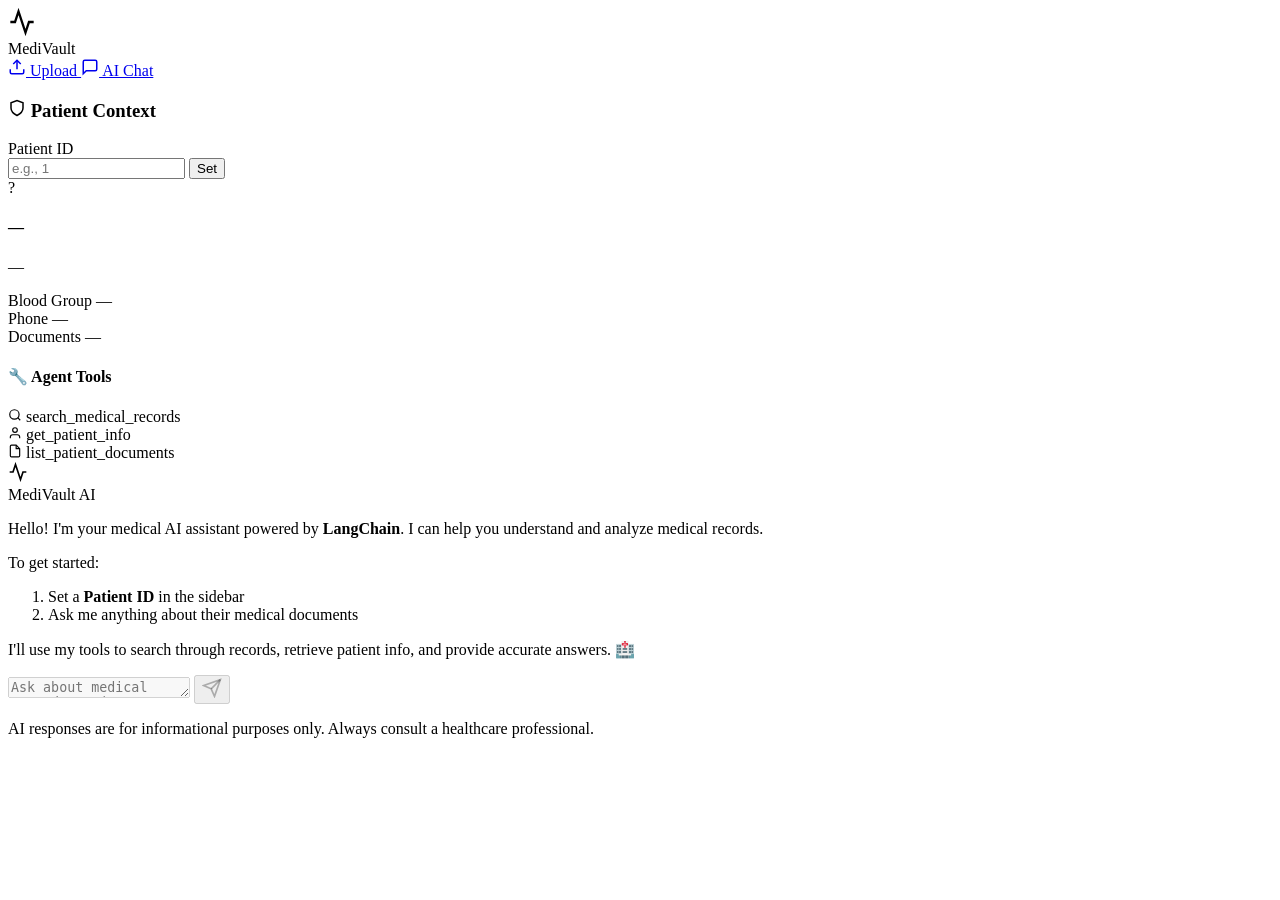
==== app/static/chat.html @ 63398772 "feat: integrate LangChain AI agent, ChromaDB vector store, and static frontend hosting" ====
<!DOCTYPE html>
<html lang="en">
<head>
    <meta charset="UTF-8">
    <meta name="viewport" content="width=device-width, initial-scale=1.0">
    <title>MediVault — AI Chat</title>
    <meta name="description" content="Ask AI questions about your medical records using LangChain-powered intelligent agents">
    <link rel="preconnect" href="https://fonts.googleapis.com">
    <link rel="preconnect" href="https://fonts.gstatic.com" crossorigin>
    <link href="https://fonts.googleapis.com/css2?family=Inter:wght@300;400;500;600;700;800&display=swap" rel="stylesheet">
    <link rel="stylesheet" href="/styles.css">
</head>
<body>
    <!-- Navigation -->
    <nav class="navbar" id="main-nav">
        <div class="nav-brand">
            <div class="nav-logo">
                <svg width="28" height="28" viewBox="0 0 24 24" fill="none" stroke="currentColor" stroke-width="2">
                    <path d="M22 12h-4l-3 9L9 3l-3 9H2"/>
                </svg>
            </div>
            <span class="nav-title">MediVault</span>
        </div>
        <div class="nav-links">
            <a href="/" class="nav-link" id="nav-upload">
                <svg width="18" height="18" viewBox="0 0 24 24" fill="none" stroke="currentColor" stroke-width="2">
                    <path d="M21 15v4a2 2 0 0 1-2 2H5a2 2 0 0 1-2-2v-4"/>
                    <polyline points="17 8 12 3 7 8"/>
                    <line x1="12" y1="3" x2="12" y2="15"/>
                </svg>
                Upload
            </a>
            <a href="/chat.html" class="nav-link active" id="nav-chat">
                <svg width="18" height="18" viewBox="0 0 24 24" fill="none" stroke="currentColor" stroke-width="2">
                    <path d="M21 15a2 2 0 0 1-2 2H7l-4 4V5a2 2 0 0 1 2-2h14a2 2 0 0 1 2 2z"/>
                </svg>
                AI Chat
            </a>
        </div>
    </nav>

    <!-- Chat Interface -->
    <main class="chat-layout">
        <!-- Sidebar -->
        <aside class="chat-sidebar" id="chat-sidebar">
            <div class="sidebar-header">
                <h3>
                    <svg width="18" height="18" viewBox="0 0 24 24" fill="none" stroke="currentColor" stroke-width="2">
                        <path d="M12 22s8-4 8-10V5l-8-3-8 3v7c0 6 8 10 8 10z"/>
                    </svg>
                    Patient Context
                </h3>
            </div>
            <div class="sidebar-content">
                <div class="form-group">
                    <label for="chat-patient-id">Patient ID</label>
                    <div class="input-with-btn">
                        <input type="number" id="chat-patient-id" placeholder="e.g., 1" min="1">
                        <button class="btn btn-secondary btn-sm" id="set-patient-btn">Set</button>
                    </div>
                </div>
                <div class="patient-info hidden" id="patient-info-panel">
                    <div class="info-card">
                        <div class="info-header">
                            <div class="avatar" id="patient-avatar">?</div>
                            <div>
                                <h4 id="patient-name">—</h4>
                                <p id="patient-dob">—</p>
                            </div>
                        </div>
                        <div class="info-details">
                            <div class="info-row">
                                <span>Blood Group</span>
                                <span id="patient-blood">—</span>
                            </div>
                            <div class="info-row">
                                <span>Phone</span>
                                <span id="patient-phone">—</span>
                            </div>
                            <div class="info-row">
                                <span>Documents</span>
                                <span id="patient-doc-count">—</span>
                            </div>
                        </div>
                    </div>
                </div>
                <div class="sidebar-tools">
                    <h4>🔧 Agent Tools</h4>
                    <div class="tool-badge">
                        <svg width="14" height="14" viewBox="0 0 24 24" fill="none" stroke="currentColor" stroke-width="2">
                            <circle cx="11" cy="11" r="8"/><line x1="21" y1="21" x2="16.65" y2="16.65"/>
                        </svg>
                        search_medical_records
                    </div>
                    <div class="tool-badge">
                        <svg width="14" height="14" viewBox="0 0 24 24" fill="none" stroke="currentColor" stroke-width="2">
                            <path d="M20 21v-2a4 4 0 0 0-4-4H8a4 4 0 0 0-4 4v2"/><circle cx="12" cy="7" r="4"/>
                        </svg>
                        get_patient_info
                    </div>
                    <div class="tool-badge">
                        <svg width="14" height="14" viewBox="0 0 24 24" fill="none" stroke="currentColor" stroke-width="2">
                            <path d="M14 2H6a2 2 0 0 0-2 2v16a2 2 0 0 0 2 2h12a2 2 0 0 0 2-2V8z"/>
                            <polyline points="14 2 14 8 20 8"/>
                        </svg>
                        list_patient_documents
                    </div>
                </div>
            </div>
        </aside>

        <!-- Chat Area -->
        <div class="chat-main">
            <div class="chat-messages" id="chat-messages">
                <!-- Welcome Message -->
                <div class="message message-ai">
                    <div class="message-avatar ai-avatar">
                        <svg width="20" height="20" viewBox="0 0 24 24" fill="none" stroke="currentColor" stroke-width="2">
                            <path d="M22 12h-4l-3 9L9 3l-3 9H2"/>
                        </svg>
                    </div>
                    <div class="message-content">
                        <div class="message-header">
                            <span class="message-name">MediVault AI</span>
                        </div>
                        <div class="message-body">
                            <p>Hello! I'm your medical AI assistant powered by <strong>LangChain</strong>. I can help you understand and analyze medical records.</p>
                            <p>To get started:</p>
                            <ol>
                                <li>Set a <strong>Patient ID</strong> in the sidebar</li>
                                <li>Ask me anything about their medical documents</li>
                            </ol>
                            <p>I'll use my tools to search through records, retrieve patient info, and provide accurate answers. 🏥</p>
                        </div>
                    </div>
                </div>
            </div>

            <!-- Chat Input -->
            <div class="chat-input-area" id="chat-input-area">
                <form id="chat-form" class="chat-form">
                    <div class="chat-input-wrapper">
                        <textarea
                            id="chat-input"
                            placeholder="Ask about medical records... (Set Patient ID first)"
                            rows="1"
                            disabled
                        ></textarea>
                        <button type="submit" class="btn-send" id="send-btn" disabled>
                            <svg width="20" height="20" viewBox="0 0 24 24" fill="none" stroke="currentColor" stroke-width="2">
                                <line x1="22" y1="2" x2="11" y2="13"/>
                                <polygon points="22 2 15 22 11 13 2 9 22 2"/>
                            </svg>
                        </button>
                    </div>
                    <p class="chat-disclaimer">AI responses are for informational purposes only. Always consult a healthcare professional.</p>
                </form>
            </div>
        </div>
    </main>

    <script>
        const API_BASE = '';
        let currentPatientId = null;

        // ========================================
        // Patient Setup
        // ========================================
        document.getElementById('set-patient-btn').addEventListener('click', setPatient);
        document.getElementById('chat-patient-id').addEventListener('keypress', (e) => {
            if (e.key === 'Enter') setPatient();
        });

        async function setPatient() {
            const idInput = document.getElementById('chat-patient-id');
            const patientId = parseInt(idInput.value);

            if (!patientId || patientId < 1) {
                showToast('Please enter a valid Patient ID', 'error');
                return;
            }

            try {
                // Fetch patient info
                const patientRes = await fetch(`${API_BASE}/patients/${patientId}`);
                if (!patientRes.ok) throw new Error('Patient not found');
                const patient = await patientRes.json();

                // Fetch document count
                const docsRes = await fetch(`${API_BASE}/medical-records/patient/${patientId}`);
                const docs = await docsRes.json();

                // Update sidebar
                currentPatientId = patientId;
                document.getElementById('patient-name').textContent = patient.name;
                document.getElementById('patient-dob').textContent = `DOB: ${patient.date_of_birth}`;
                document.getElementById('patient-blood').textContent = patient.blood_group || '—';
                document.getElementById('patient-phone').textContent = patient.phone_number;
                document.getElementById('patient-doc-count').textContent = `${docs.length} documents`;
                document.getElementById('patient-avatar').textContent = patient.name.charAt(0).toUpperCase();
                document.getElementById('patient-info-panel').classList.remove('hidden');

                // Enable chat
                const chatInput = document.getElementById('chat-input');
                const sendBtn = document.getElementById('send-btn');
                chatInput.disabled = false;
                sendBtn.disabled = false;
                chatInput.placeholder = `Ask about ${patient.name}'s medical records...`;
                chatInput.focus();

                addAIMessage(`Patient context set to **${patient.name}** (ID: ${patientId}) with ${docs.length} document(s). What would you like to know?`);
                showToast(`Patient ${patient.name} loaded`, 'success');

            } catch (err) {
                showToast(`Error: ${err.message}`, 'error');
            }
        }

        // ========================================
        // Chat Logic
        // ========================================
        const chatForm = document.getElementById('chat-form');
        const chatInput = document.getElementById('chat-input');
        const chatMessages = document.getElementById('chat-messages');

        // Auto-resize textarea
        chatInput.addEventListener('input', () => {
            chatInput.style.height = 'auto';
            chatInput.style.height = Math.min(chatInput.scrollHeight, 150) + 'px';
        });

        chatInput.addEventListener('keydown', (e) => {
            if (e.key === 'Enter' && !e.shiftKey) {
                e.preventDefault();
                chatForm.requestSubmit();
            }
        });

        chatForm.addEventListener('submit', async (e) => {
            e.preventDefault();

            const question = chatInput.value.trim();
            if (!question || !currentPatientId) return;

            // Add user message
            addUserMessage(question);
            chatInput.value = '';
            chatInput.style.height = 'auto';

            // Add thinking indicator
            const thinkingId = addThinkingIndicator();

            try {
                const response = await fetch(`${API_BASE}/ai/ask`, {
                    method: 'POST',
                    headers: { 'Content-Type': 'application/json' },
                    body: JSON.stringify({
                        patient_id: currentPatientId,
                        question: question
                    })
                });

                removeThinkingIndicator(thinkingId);

                if (!response.ok) {
                    const error = await response.json();
                    throw new Error(error.detail || 'Failed to get AI response');
                }

                const data = await response.json();
                addAIMessage(data.answer);

            } catch (err) {
                removeThinkingIndicator(thinkingId);
                addAIMessage(`⚠️ Error: ${err.message}. Please try again.`);
            }
        });

        function addUserMessage(text) {
            const div = document.createElement('div');
            div.className = 'message message-user';
            div.innerHTML = `
                <div class="message-content">
                    <div class="message-body">${escapeHtml(text)}</div>
                </div>
                <div class="message-avatar user-avatar">
                    <svg width="18" height="18" viewBox="0 0 24 24" fill="none" stroke="currentColor" stroke-width="2">
                        <path d="M20 21v-2a4 4 0 0 0-4-4H8a4 4 0 0 0-4 4v2"/><circle cx="12" cy="7" r="4"/>
                    </svg>
                </div>
            `;
            chatMessages.appendChild(div);
            scrollToBottom();
        }

        function addAIMessage(text) {
            const div = document.createElement('div');
            div.className = 'message message-ai';
            div.innerHTML = `
                <div class="message-avatar ai-avatar">
                    <svg width="20" height="20" viewBox="0 0 24 24" fill="none" stroke="currentColor" stroke-width="2">
                        <path d="M22 12h-4l-3 9L9 3l-3 9H2"/>
                    </svg>
                </div>
                <div class="message-content">
                    <div class="message-header">
                        <span class="message-name">MediVault AI</span>
                    </div>
                    <div class="message-body">${formatMarkdown(text)}</div>
                </div>
            `;
            chatMessages.appendChild(div);
            scrollToBottom();
        }

        let thinkingCounter = 0;
        function addThinkingIndicator() {
            const id = 'thinking-' + (++thinkingCounter);
            const div = document.createElement('div');
            div.className = 'message message-ai';
            div.id = id;
            div.innerHTML = `
                <div class="message-avatar ai-avatar">
                    <svg width="20" height="20" viewBox="0 0 24 24" fill="none" stroke="currentColor" stroke-width="2">
                        <path d="M22 12h-4l-3 9L9 3l-3 9H2"/>
                    </svg>
                </div>
                <div class="message-content">
                    <div class="message-body thinking">
                        <div class="thinking-dots">
                            <span></span><span></span><span></span>
                        </div>
                        <span class="thinking-text">Searching records & analyzing...</span>
                    </div>
                </div>
            `;
            chatMessages.appendChild(div);
            scrollToBottom();
            return id;
        }

        function removeThinkingIndicator(id) {
            const el = document.getElementById(id);
            if (el) el.remove();
        }

        function scrollToBottom() {
            chatMessages.scrollTop = chatMessages.scrollHeight;
        }

        function formatMarkdown(text) {
            // Simple markdown formatting
            let html = escapeHtml(text);
            // Bold
            html = html.replace(/\*\*(.*?)\*\*/g, '<strong>$1</strong>');
            // Italic
            html = html.replace(/\*(.*?)\*/g, '<em>$1</em>');
            // Code blocks
            html = html.replace(/```([\s\S]*?)```/g, '<pre><code>$1</code></pre>');
            // Inline code
            html = html.replace(/`([^`]+)`/g, '<code>$1</code>');
            // Line breaks
            html = html.replace(/\n/g, '<br>');
            // Lists
            html = html.replace(/^- (.*?)(<br>|$)/gm, '<li>$1</li>');
            return html;
        }

        // ========================================
        // Toast
        // ========================================
        function showToast(message, type = 'info') {
            let container = document.getElementById('toast-container');
            if (!container) {
                container = document.createElement('div');
                container.id = 'toast-container';
                container.className = 'toast-container';
                document.body.appendChild(container);
            }
            const toast = document.createElement('div');
            toast.className = `toast toast-${type}`;
            toast.innerHTML = `
                <svg width="18" height="18" viewBox="0 0 24 24" fill="none" stroke="currentColor" stroke-width="2">
                    ${type === 'success'
                        ? '<path d="M22 11.08V12a10 10 0 1 1-5.93-9.14"/><polyline points="22 4 12 14.01 9 11.01"/>'
                        : '<circle cx="12" cy="12" r="10"/><line x1="12" y1="8" x2="12" y2="12"/><line x1="12" y1="16" x2="12.01" y2="16"/>'
                    }
                </svg>
                <span>${message}</span>
            `;
            container.appendChild(toast);
            requestAnimationFrame(() => toast.classList.add('show'));
            setTimeout(() => {
                toast.classList.remove('show');
                setTimeout(() => toast.remove(), 300);
            }, 4000);
        }

        function escapeHtml(text) {
            const div = document.createElement('div');
            div.textContent = text;
            return div.innerHTML;
        }
    </script>

    <!-- Toast Container -->
    <div class="toast-container" id="toast-container"></div>
</body>
</html>
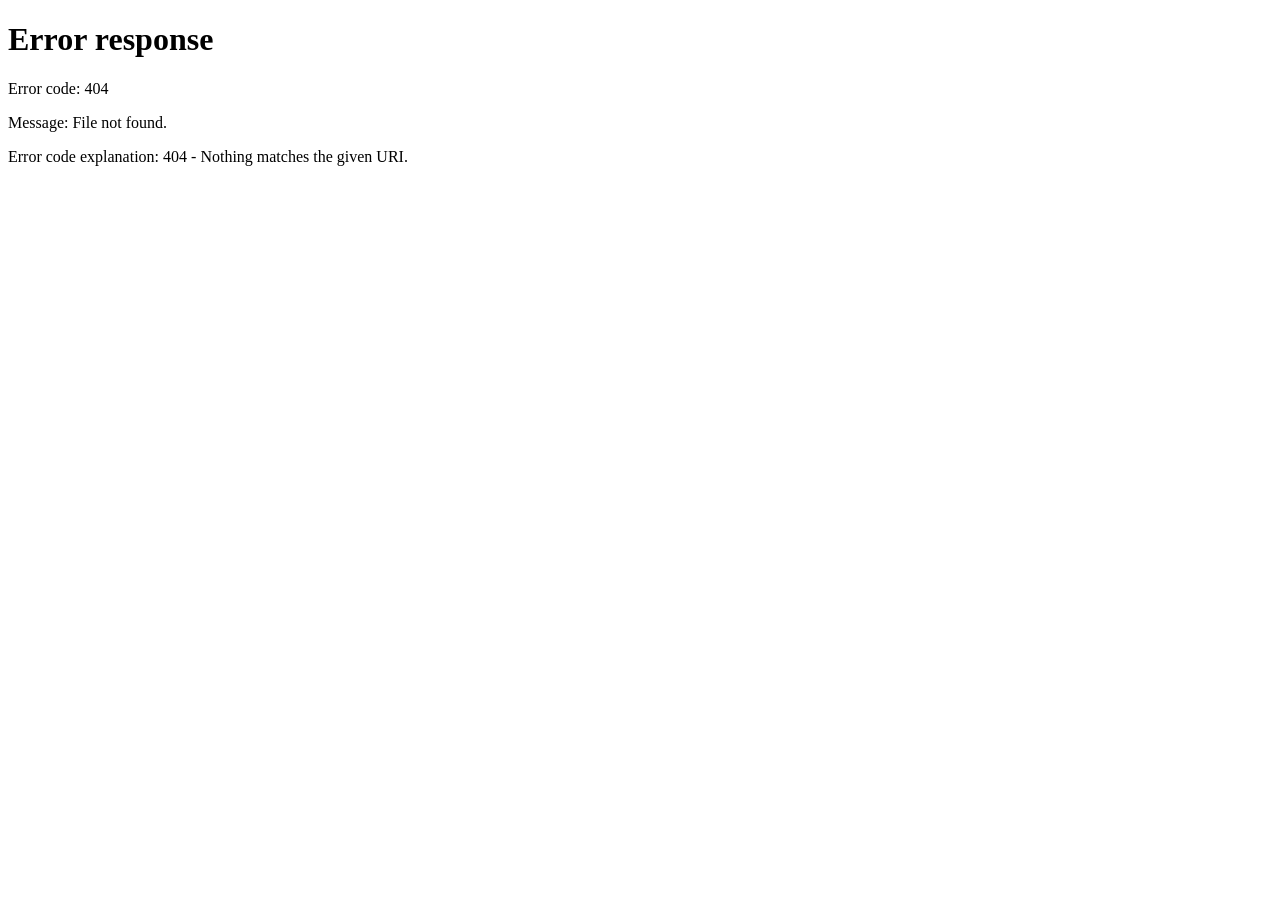
==== commit a60dccab: "feat: implement appointment booking system with new toolset, patient history management, and contain" ====
--- a/app/static/chat.html
+++ b/app/static/chat.html
@@ -4,7 +4,7 @@
     <meta charset="UTF-8">
     <meta name="viewport" content="width=device-width, initial-scale=1.0">
     <title>MediVault — AI Chat</title>
-    <meta name="description" content="Ask AI questions about your medical records using LangChain-powered intelligent agents">
+    <meta name="description" content="Ask AI questions about your medical records and book appointments with recommended doctors">
     <link rel="preconnect" href="https://fonts.googleapis.com">
     <link rel="preconnect" href="https://fonts.gstatic.com" crossorigin>
     <link href="https://fonts.googleapis.com/css2?family=Inter:wght@300;400;500;600;700;800&display=swap" rel="stylesheet">
@@ -36,6 +36,23 @@
                 </svg>
                 AI Chat
             </a>
+            <a href="/appointments.html" class="nav-link" id="nav-appointments">
+                <svg width="18" height="18" viewBox="0 0 24 24" fill="none" stroke="currentColor" stroke-width="2">
+                    <rect x="3" y="4" width="18" height="18" rx="2" ry="2"/>
+                    <line x1="16" y1="2" x2="16" y2="6"/>
+                    <line x1="8" y1="2" x2="8" y2="6"/>
+                    <line x1="3" y1="10" x2="21" y2="10"/>
+                </svg>
+                Appointments
+            </a>
+            <div id="auth-status" class="nav-link" style="margin-left: auto; cursor: pointer;" onclick="logout()">
+                <svg width="18" height="18" viewBox="0 0 24 24" fill="none" stroke="currentColor" stroke-width="2">
+                    <path d="M9 21H5a2 2 0 0 1-2-2V5a2 2 0 0 1 2-2h4"/>
+                    <polyline points="16 17 21 12 16 7"/>
+                    <line x1="21" y1="12" x2="9" y2="12"/>
+                </svg>
+                <span id="nav-user-name">Log Out</span>
+            </div>
         </div>
     </nav>
 
@@ -52,7 +69,7 @@
                 </h3>
             </div>
             <div class="sidebar-content">
-                <div class="form-group">
+                <div class="form-group hidden" style="display:none;">
                     <label for="chat-patient-id">Patient ID</label>
                     <div class="input-with-btn">
                         <input type="number" id="chat-patient-id" placeholder="e.g., 1" min="1">
@@ -105,6 +122,43 @@
                         </svg>
                         list_patient_documents
                     </div>
+                    <div class="tool-badge tool-badge-appointment">
+                        <svg width="14" height="14" viewBox="0 0 24 24" fill="none" stroke="currentColor" stroke-width="2">
+                            <circle cx="11" cy="11" r="8"/><line x1="21" y1="21" x2="16.65" y2="16.65"/>
+                        </svg>
+                        search_doctors
+                    </div>
+                    <div class="tool-badge tool-badge-appointment">
+                        <svg width="14" height="14" viewBox="0 0 24 24" fill="none" stroke="currentColor" stroke-width="2">
+                            <path d="M22 12h-4l-3 9L9 3l-3 9H2"/>
+                        </svg>
+                        recommend_doctor
+                    </div>
+                    <div class="tool-badge tool-badge-appointment">
+                        <svg width="14" height="14" viewBox="0 0 24 24" fill="none" stroke="currentColor" stroke-width="2">
+                            <rect x="3" y="4" width="18" height="18" rx="2" ry="2"/>
+                            <line x1="16" y1="2" x2="16" y2="6"/>
+                            <line x1="8" y1="2" x2="8" y2="6"/>
+                            <line x1="3" y1="10" x2="21" y2="10"/>
+                        </svg>
+                        book_appointment
+                    </div>
+                </div>
+                <!-- Quick Actions -->
+                <div class="sidebar-tools" style="margin-top: 1rem;">
+                    <h4>⚡ Quick Actions</h4>
+                    <button class="quick-action-btn" onclick="sendQuickAction('Show me all available doctors')">
+                        🩺 Browse Doctors
+                    </button>
+                    <button class="quick-action-btn" onclick="sendQuickAction('I need to book an appointment')">
+                        📅 Book Appointment
+                    </button>
+                    <button class="quick-action-btn" onclick="sendQuickAction('Show my upcoming appointments')">
+                        📋 My Appointments
+                    </button>
+                    <button class="quick-action-btn" onclick="clearConversation()" style="margin-top: 4px; border-color: rgba(239,68,68,0.2); color: var(--text-muted);">
+                        🔄 New Chat
+                    </button>
                 </div>
             </div>
         </aside>
@@ -124,13 +178,13 @@
                             <span class="message-name">MediVault AI</span>
                         </div>
                         <div class="message-body">
-                            <p>Hello! I'm your medical AI assistant powered by <strong>LangChain</strong>. I can help you understand and analyze medical records.</p>
-                            <p>To get started:</p>
-                            <ol>
-                                <li>Set a <strong>Patient ID</strong> in the sidebar</li>
-                                <li>Ask me anything about their medical documents</li>
-                            </ol>
-                            <p>I'll use my tools to search through records, retrieve patient info, and provide accurate answers. 🏥</p>
+                            <p>Hello! I'm your medical AI assistant powered by <strong>LangChain</strong>. I can help you with:</p>
+                            <ul>
+                                <li>📄 <strong>Medical Records</strong> — Search and analyze your documents</li>
+                                <li>🩺 <strong>Doctor Recommendations</strong> — Find the right specialist for your symptoms</li>
+                                <li>📅 <strong>Appointment Booking</strong> — Book consultations with recommended doctors</li>
+                            </ul>
+                            <p>To get started, set a <strong>Patient ID</strong> in the sidebar, then ask me anything! 🏥</p>
                         </div>
                     </div>
                 </div>
@@ -142,7 +196,7 @@
                     <div class="chat-input-wrapper">
                         <textarea
                             id="chat-input"
-                            placeholder="Ask about medical records... (Set Patient ID first)"
+                            placeholder="Ask about medical records or book an appointment... (Set Patient ID first)"
                             rows="1"
                             disabled
                         ></textarea>
@@ -166,12 +220,31 @@
         // ========================================
         // Patient Setup
         // ========================================
-        document.getElementById('set-patient-btn').addEventListener('click', setPatient);
+        document.addEventListener('DOMContentLoaded', () => {
+            const savedPatientId = sessionStorage.getItem('currentPatientId');
+            const savedPatientName = sessionStorage.getItem('currentPatientName');
+            
+            if (!savedPatientId) {
+                window.location.href = '/login.html';
+                return;
+            }
+
+            document.getElementById('nav-user-name').textContent = `Log Out (${savedPatientName})`;
+            document.getElementById('chat-patient-id').value = savedPatientId;
+            setPatient(false); // false means don't clear history
+        });
+
+        function logout() {
+            sessionStorage.clear();
+            window.location.href = '/login.html';
+        }
+
+        document.getElementById('set-patient-btn').addEventListener('click', () => setPatient(true));
         document.getElementById('chat-patient-id').addEventListener('keypress', (e) => {
-            if (e.key === 'Enter') setPatient();
+            if (e.key === 'Enter') setPatient(true);
         });
 
-        async function setPatient() {
+        async function setPatient(clearHistoryOnSwitch = true) {
             const idInput = document.getElementById('chat-patient-id');
             const patientId = parseInt(idInput.value);
 
@@ -190,8 +263,15 @@
                 const docsRes = await fetch(`${API_BASE}/medical-records/patient/${patientId}`);
                 const docs = await docsRes.json();
 
+                // If switching patients and requested, clear old conversation history
+                if (clearHistoryOnSwitch && currentPatientId && currentPatientId !== patientId) {
+                    await fetch(`${API_BASE}/ai/history/${currentPatientId}`, { method: 'DELETE' });
+                }
+
                 // Update sidebar
                 currentPatientId = patientId;
+                sessionStorage.setItem('currentPatientId', patientId);
+                sessionStorage.setItem('currentPatientName', patient.name);
                 document.getElementById('patient-name').textContent = patient.name;
                 document.getElementById('patient-dob').textContent = `DOB: ${patient.date_of_birth}`;
                 document.getElementById('patient-blood').textContent = patient.blood_group || '—';
@@ -200,20 +280,85 @@
                 document.getElementById('patient-avatar').textContent = patient.name.charAt(0).toUpperCase();
                 document.getElementById('patient-info-panel').classList.remove('hidden');
 
+                // Clear chat messages UI and reset
+                resetChatUI();
+
                 // Enable chat
                 const chatInput = document.getElementById('chat-input');
                 const sendBtn = document.getElementById('send-btn');
                 chatInput.disabled = false;
                 sendBtn.disabled = false;
-                chatInput.placeholder = `Ask about ${patient.name}'s medical records...`;
+                chatInput.placeholder = `Ask about ${patient.name}'s records or book an appointment...`;
                 chatInput.focus();
 
-                addAIMessage(`Patient context set to **${patient.name}** (ID: ${patientId}) with ${docs.length} document(s). What would you like to know?`);
+                // Check for existing history if not explicitly clearing
+                let hasHistory = false;
+                if (!clearHistoryOnSwitch) {
+                    const histRes = await fetch(`${API_BASE}/ai/history/${patientId}`);
+                    if (histRes.ok) {
+                        const histData = await histRes.json();
+                        if (histData.history && histData.history.length > 0) {
+                            hasHistory = true;
+                            histData.history.forEach(msg => {
+                                if (msg.role === 'user') {
+                                    addUserMessage(msg.content, false);
+                                } else {
+                                    if (msg.content.includes('APPOINTMENT CONFIRMED')) {
+                                        addAppointmentConfirmation(msg.content, false);
+                                    } else {
+                                        addAIMessage(msg.content, false);
+                                    }
+                                }
+                            });
+                            scrollToBottom();
+                        }
+                    }
+                }
+
+                if (!hasHistory) {
+                    addAIMessage(`Patient context set to **${patient.name}** (ID: ${patientId}) with ${docs.length} document(s). I can help you search records, recommend doctors, or book appointments. What would you like to do?`, true);
+                }
+                
                 showToast(`Patient ${patient.name} loaded`, 'success');
 
             } catch (err) {
                 showToast(`Error: ${err.message}`, 'error');
             }
+        }
+
+        // ========================================
+        // Quick Actions
+        // ========================================
+        function sendQuickAction(text) {
+            if (!currentPatientId) {
+                showToast('Set a Patient ID first', 'error');
+                return;
+            }
+            const chatInput = document.getElementById('chat-input');
+            chatInput.value = text;
+            document.getElementById('chat-form').requestSubmit();
+        }
+
+        // ========================================
+        // Conversation Management
+        // ========================================
+        async function clearConversation() {
+            if (!currentPatientId) {
+                showToast('No active conversation', 'error');
+                return;
+            }
+            // Clear server-side history
+            await fetch(`${API_BASE}/ai/history/${currentPatientId}`, { method: 'DELETE' });
+            // Reset chat UI
+            resetChatUI();
+            addAIMessage('Conversation cleared! I\'m ready to start fresh. How can I help you?');
+            showToast('Conversation history cleared', 'success');
+        }
+
+        function resetChatUI() {
+            const chatMessages = document.getElementById('chat-messages');
+            // Keep only the welcome message (first child) — or clear entirely
+            chatMessages.innerHTML = '';
         }
 
         // ========================================
@@ -268,7 +413,13 @@
                 }
 
                 const data = await response.json();
-                addAIMessage(data.answer);
+                
+                // Check if the response contains an appointment confirmation
+                if (data.answer && data.answer.includes('APPOINTMENT CONFIRMED')) {
+                    addAppointmentConfirmation(data.answer);
+                } else {
+                    addAIMessage(data.answer);
+                }
 
             } catch (err) {
                 removeThinkingIndicator(thinkingId);
@@ -276,7 +427,7 @@
             }
         });
 
-        function addUserMessage(text) {
+        function addUserMessage(text, scroll = true) {
             const div = document.createElement('div');
             div.className = 'message message-user';
             div.innerHTML = `
@@ -290,10 +441,10 @@
                 </div>
             `;
             chatMessages.appendChild(div);
-            scrollToBottom();
-        }
-
-        function addAIMessage(text) {
+            if (scroll) scrollToBottom();
+        }
+
+        function addAIMessage(text, scroll = true) {
             const div = document.createElement('div');
             div.className = 'message message-ai';
             div.innerHTML = `
@@ -310,7 +461,46 @@
                 </div>
             `;
             chatMessages.appendChild(div);
-            scrollToBottom();
+            if (scroll) scrollToBottom();
+        }
+
+        function addAppointmentConfirmation(text, scroll = true) {
+            // Parse the confirmation details from the text
+            const lines = text.split('\n').filter(l => l.trim());
+            
+            const div = document.createElement('div');
+            div.className = 'message message-ai';
+            div.innerHTML = `
+                <div class="message-avatar ai-avatar">
+                    <svg width="20" height="20" viewBox="0 0 24 24" fill="none" stroke="currentColor" stroke-width="2">
+                        <path d="M22 12h-4l-3 9L9 3l-3 9H2"/>
+                    </svg>
+                </div>
+                <div class="message-content">
+                    <div class="message-header">
+                        <span class="message-name">MediVault AI</span>
+                    </div>
+                    <div class="message-body">
+                        <div class="appointment-card">
+                            <div class="appointment-card-header">
+                                <svg width="24" height="24" viewBox="0 0 24 24" fill="none" stroke="currentColor" stroke-width="2">
+                                    <path d="M22 11.08V12a10 10 0 1 1-5.93-9.14"/>
+                                    <polyline points="22 4 12 14.01 9 11.01"/>
+                                </svg>
+                                <span>Appointment Confirmed</span>
+                            </div>
+                            <div class="appointment-card-body">
+                                ${formatMarkdown(text)}
+                            </div>
+                        </div>
+                    </div>
+                </div>
+            `;
+            chatMessages.appendChild(div);
+            if (scroll) {
+                scrollToBottom();
+                showToast('Appointment booked successfully!', 'success');
+            }
         }
 
         let thinkingCounter = 0;
@@ -361,8 +551,10 @@
             html = html.replace(/`([^`]+)`/g, '<code>$1</code>');
             // Line breaks
             html = html.replace(/\n/g, '<br>');
-            // Lists
+            // Lists (unordered)
             html = html.replace(/^- (.*?)(<br>|$)/gm, '<li>$1</li>');
+            // Emoji-prefixed lines as styled items
+            html = html.replace(/([📋👨‍⚕️🏥📍📅🕐💰📝✅][\u200d\ufe0f]*)\s*/g, '<span class="emoji-icon">$1</span> ');
             return html;
         }
 
